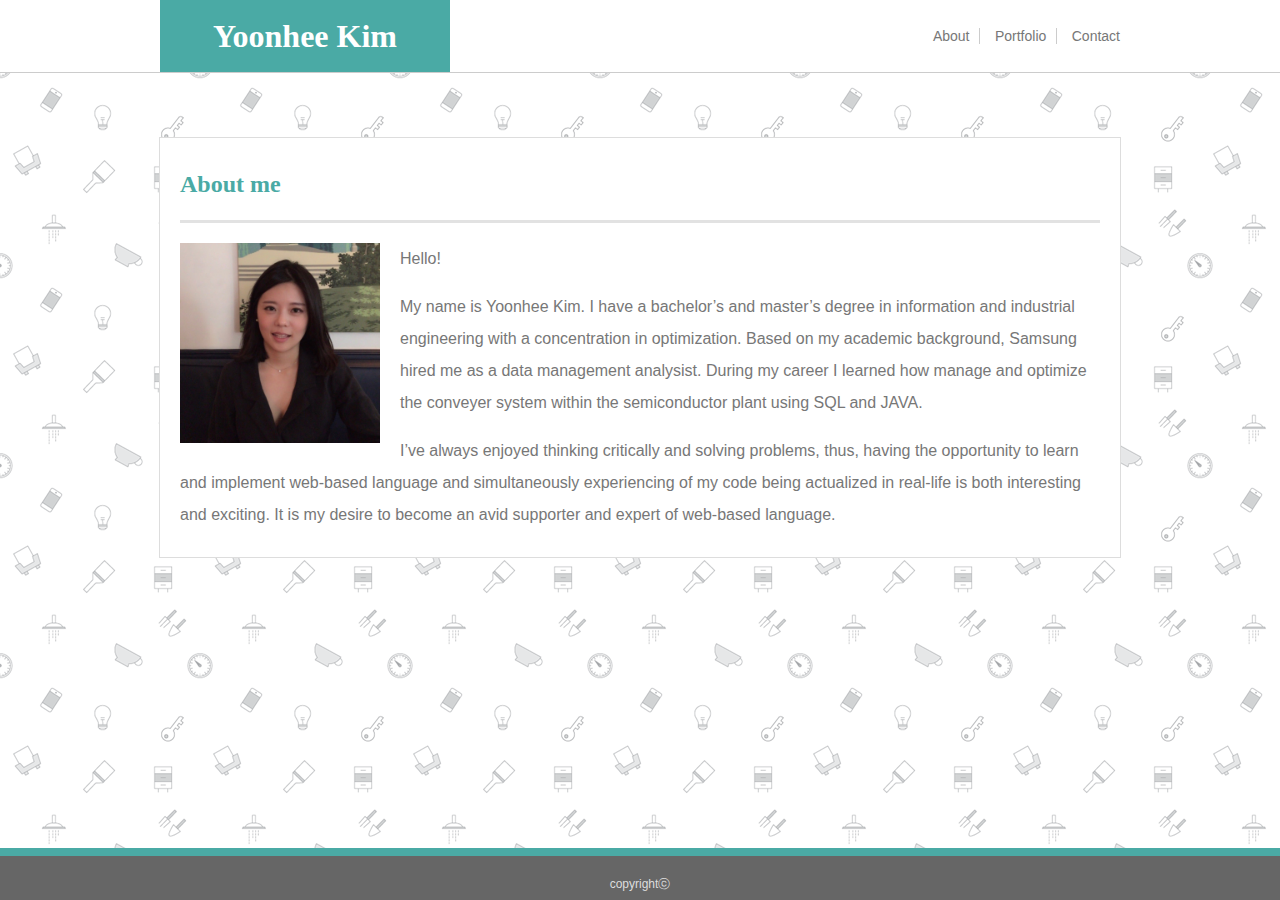
==== index.html @ 718b18b2 "reponsive" ====
<!DOCTYPE <!DOCTYPE html>
<html>
<head>
    <meta charset="utf-8" />
    <meta http-equiv="X-UA-Compatible" content="IE=edge">
    <title>Yoon's Portfolio</title>
    <meta name="viewport" content="width=device-width, initial-scale=1">
    <link rel="stylesheet" type="text/css" href="assets/css/style.css">
    <script src="main.js"></script>
</head>
<body>
    <header>
        <div class="nav">
            <a href="index.html"><h1 class="logo">Yoonhee Kim</h1></a>
            <ul class="navbar">
                <li><a href="index.html">About</a></li>
                <li><a href="portfolio.html">Portfolio</a></li>
                <li><a href="contact.html">Contact</a></li>
            </ul>
        </div>
    
    </header>
    <div class="container">
        <br>
        <br>
        <section class="mainbox"> 
            <h2>About me</h2>
            <img id="index-img" src="assets/images/index.jpg" alt="Yoonhee's Photo" width="200px" height="200px">
            <p>Hello!</p>
            <p>My name is Yoonhee Kim. I have a bachelor’s and master’s degree in information and industrial engineering with a concentration in optimization. Based on my academic background, Samsung hired me as a data management analysist. During my career I learned how manage and optimize the conveyer system within the semiconductor plant using SQL and JAVA.</p>
            <p>I’ve always enjoyed thinking critically and solving problems, thus, having the opportunity to learn and implement web-based language and simultaneously experiencing of my code being actualized in real-life is both interesting and exciting. It is my desire to become an avid supporter and expert of web-based language.</p>
          </section>
        <br>
        <br>
    </div>
    <footer>
        <p>copyrightⓒ</p>
    </footer>
</body>
</html>
---- assets/css/style.css ----
html body {
    height: 100%;
    margin: 0;
}


body {
    color: #777777;
    font-family: 'Arial', 'Helvetica Neue', Helvetica, sans-serif;
    line-height: 200%;
    display: flex;
    flex-direction: column;
    background-image: url("../images/doodles.png");
}
header{
    border-bottom: 1px solid #cccccc;
    background-color: #ffffff;
}
.nav{
    width: 960px;
    margin: auto;
    clear: both;
    align-items: center;
}
.logo {    
    color: white;
    background-color: #4aaaa5;
    padding: 20px;
    margin: 0;
    width: 250px;
    text-align: center;
    font-family: 'Georgia', Times, Times New Roman, serif;
    float: left;  
}
.navbar {
    float: right;
    position:relative;
    margin-top: 20px;
}
.navbar ul{
    list-style-type: none;
    padding:0;
    margin:0;
}
.navbar li{
    display: inline;
    padding: 0px 10px;
    font-size: 14px;
    border-right: 1px solid #cccccc;
}
.navbar li:last-child{
    border-right: none;
    padding: 0px 0px 0px 10px;
}
.navbar a {
    text-decoration: none;
    color: #777777;
}
.navbar a:hover {
    color: #4aaaa5;
}
.container{
    clear:both;
    flex: 1 0 auto;
    margin: auto;
}
.container h2 {
    border-bottom: 3px solid #dddd;
    color: #4aaaa5;
    padding-bottom: 20px;
    font-family: 'Georgia', Times, Times New Roman, serif;
}
.mainbox{
    width: 920px;
    margin: auto;
    border: 1px solid #dddddd;
    padding: 10px 20px;
    background-color: #ffffff;
    overflow: auto;

}
#index-img{
    float: left;
    margin-right: 20px;
}
.game {
    width: 300px;
    float: left;
    margin: 20px 55px 30px 0px;
    position: relative;
    
}
.game:nth-child(odd){
    margin-right: 0px;
}
.game p{
    position: absolute;
    background-color: #4aaaa5;
    text-align: center;
    width: 280px;
    padding: 10px;
    color: #ffffff;
    font-family: 'Georgia', Times, Times New Roman, serif;
    font-size: 20px;
    bottom: 0px;
}
input, textarea{
    width: 100%;
}
input[type=submit]{
    width: 100px;
    background-color: #4aaaa5;
    color: #ffffff;
    border: none;
    padding: 10px 0px;
    cursor: pointer;
    
}
footer {
    background-color: #666666;
    border-top: 8px solid #4aaaa5;
    color: #dddddd;
    text-align: center;
    align-content: flex-end;
    font-size: 12px;
    width: 100%;
    flex-shrink: 0;
    display: flex;
    flex-direction: column
}
footer p {
    margin-bottom: 0;
}
input {
    margin-bottom: 10px;
    padding:5px;
}
form {
    margin-bottom: 0px;
}
@media screen and (max-width: 980px){
    .nav, .container{
        width: 95%;
    }
    .mainbox{
        width: 660px;
        float: left;
    }
    .game{
        width: 300px;
    }
}
@media screen and (max-width: 768px){
    .nav, .container {
        width: 95%;
    }
    .mainbox{
        width: auto;
        float: none
    }
   

}
@media screen and (max-width: 640px){
    .logo, .nav, .navbar{
        width: 100%;
    }
   .navbar{
       text-align: center;
   }
   .game, .game img{
       width: 100%;
       height: auto;
   }
   .game p{
       width: 100%;
       box-sizing: border-box;
   }
   #index-img{
       width: 100%;
       height: auto;
   }
   
}
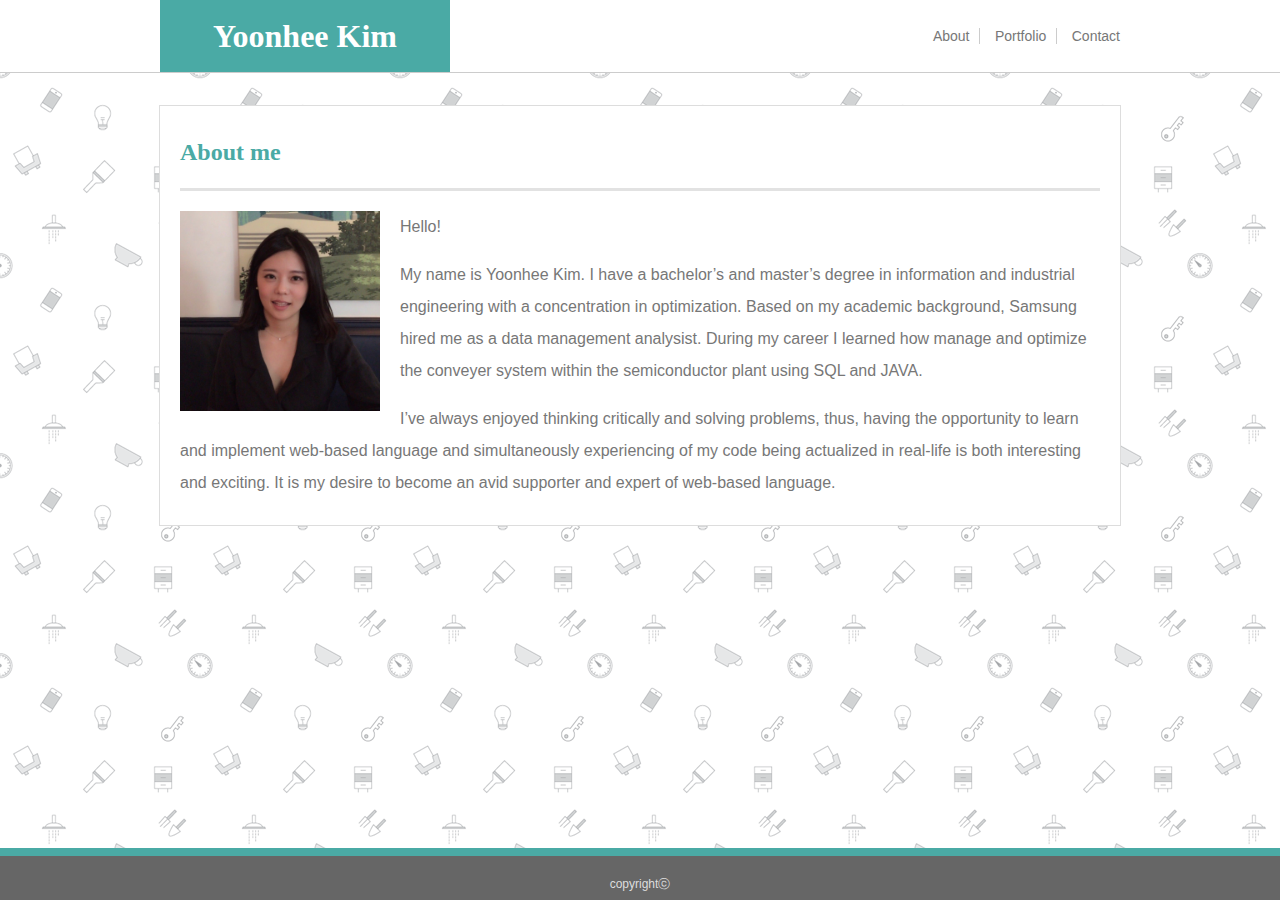
==== commit 49656d54: "done1" ====
--- a/index.html
+++ b/index.html
@@ -22,7 +22,6 @@
     </header>
     <div class="container">
         <br>
-        <br>
         <section class="mainbox"> 
             <h2>About me</h2>
             <img id="index-img" src="assets/images/index.jpg" alt="Yoonhee's Photo" width="200px" height="200px">
--- a/assets/css/style.css
+++ b/assets/css/style.css
@@ -140,7 +140,7 @@
 }
 @media screen and (max-width: 980px){
     .nav, .container{
-        width: 95%;
+        width: 90%;
     }
     .mainbox{
         width: 660px;
@@ -152,7 +152,7 @@
 }
 @media screen and (max-width: 768px){
     .nav, .container {
-        width: 95%;
+        width: 90%;
     }
     .mainbox{
         width: auto;
@@ -164,6 +164,9 @@
 @media screen and (max-width: 640px){
     .logo, .nav, .navbar{
         width: 100%;
+    }
+    .nav{
+        position: static;
     }
    .navbar{
        text-align: center;
